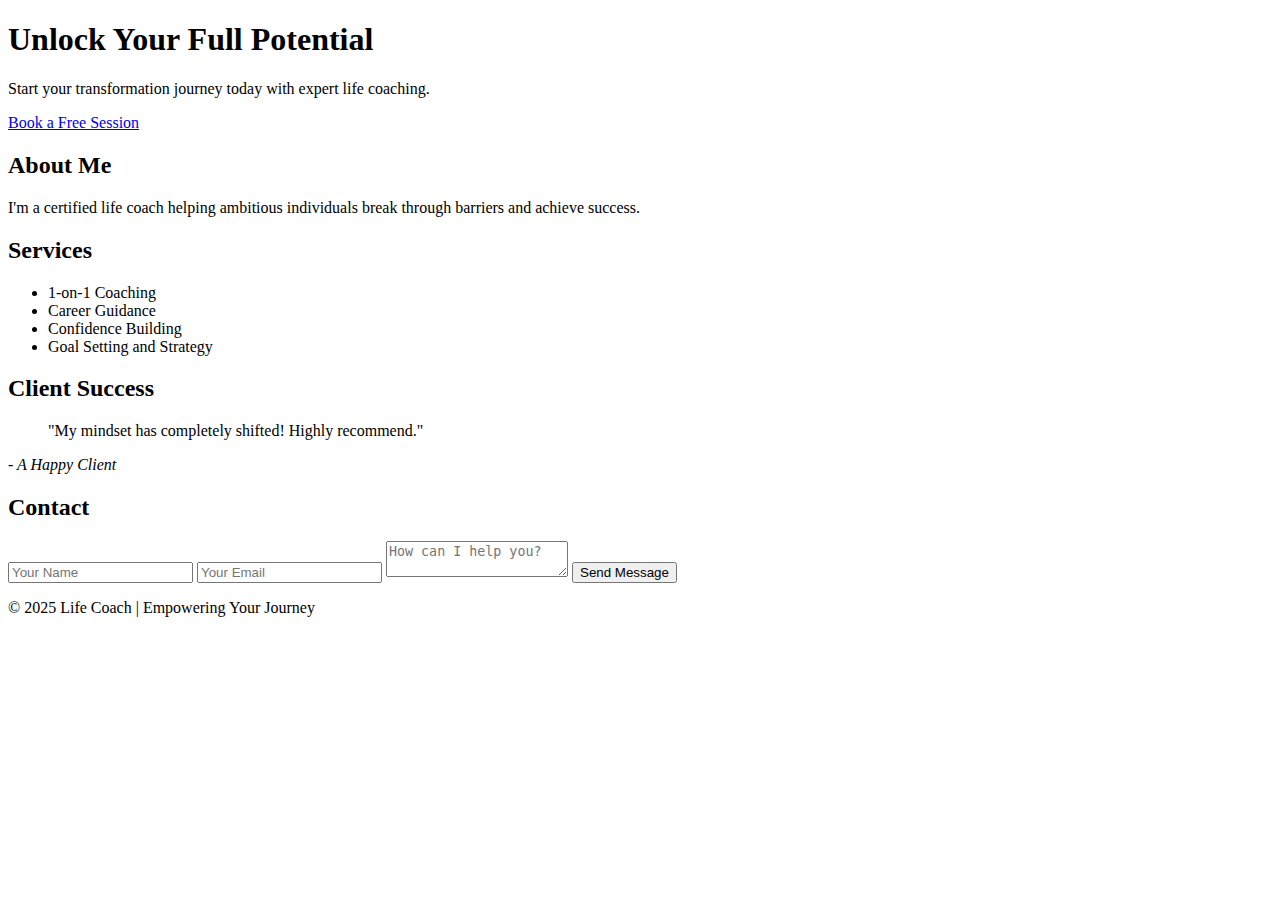
==== index.html @ 5692b279 "Add files via upload" ====
<!DOCTYPE html>
<html lang="en">
<head>
    <meta charset="UTF-8">
    <meta name="viewport" content="width=device-width, initial-scale=1.0">
    <title>Life Coach - Transform Your Life</title>
    <link rel="stylesheet" href="style.css">
</head>
<body>
    <header>
        <h1>Unlock Your Full Potential</h1>
        <p>Start your transformation journey today with expert life coaching.</p>
        <a href="#contact" class="btn">Book a Free Session</a>
    </header>

    <section id="about">
        <h2>About Me</h2>
        <p>I'm a certified life coach helping ambitious individuals break through barriers and achieve success.</p>
    </section>

    <section id="services">
        <h2>Services</h2>
        <ul>
            <li>1-on-1 Coaching</li>
            <li>Career Guidance</li>
            <li>Confidence Building</li>
            <li>Goal Setting and Strategy</li>
        </ul>
    </section>

    <section id="testimonials">
        <h2>Client Success</h2>
        <blockquote>"My mindset has completely shifted! Highly recommend."</blockquote>
        <cite>- A Happy Client</cite>
    </section>

    <section id="contact">
        <h2>Contact</h2>
        <form>
            <input type="text" placeholder="Your Name" required>
            <input type="email" placeholder="Your Email" required>
            <textarea placeholder="How can I help you?" required></textarea>
            <button type="submit">Send Message</button>
        </form>
    </section>

    <footer>
        <p>© 2025 Life Coach | Empowering Your Journey</p>
    </footer>
</body>
</html>
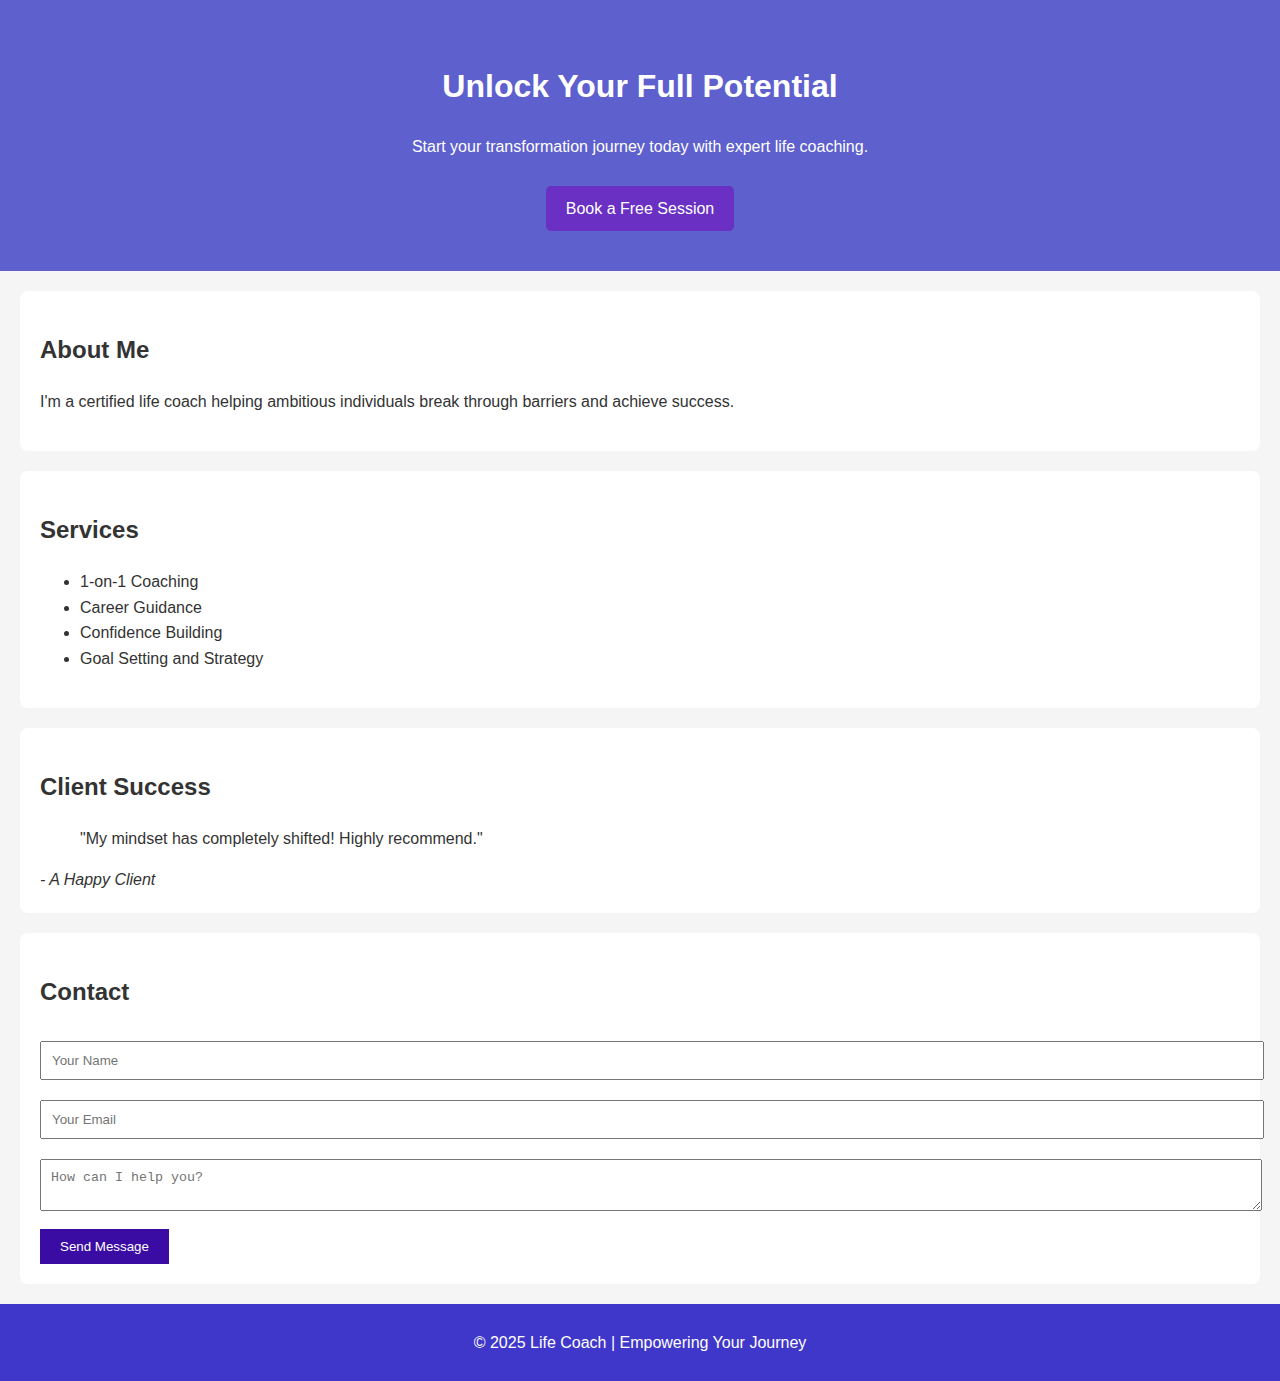
==== commit db2934a8: "Update index.html" ====
--- a/index.html
+++ b/index.html
@@ -1,4 +1,3 @@
-
 <!DOCTYPE html>
 <html lang="en">
 <head>
@@ -37,10 +36,10 @@
 
     <section id="contact">
         <h2>Contact</h2>
-        <form>
-            <input type="text" placeholder="Your Name" required>
-            <input type="email" placeholder="Your Email" required>
-            <textarea placeholder="How can I help you?" required></textarea>
+        <form action="https://formspree.io/f/xblgqjpd" method="POST">
+            <input type="text" name="name" placeholder="Your Name" required>
+            <input type="email" name="email" placeholder="Your Email" required>
+            <textarea name="message" placeholder="How can I help you?" required></textarea>
             <button type="submit">Send Message</button>
         </form>
     </section>
--- a/style.css
+++ b/style.css
@@ -0,0 +1,48 @@
+
+body {
+    font-family: Arial, sans-serif;
+    margin: 0;
+    padding: 0;
+    line-height: 1.6;
+    background: #f5f5f5;
+    color: #333;
+}
+header {
+    background: #5e60ce;
+    color: white;
+    padding: 40px 20px;
+    text-align: center;
+}
+.btn {
+    display: inline-block;
+    margin-top: 10px;
+    padding: 10px 20px;
+    background: #6930c3;
+    color: white;
+    text-decoration: none;
+    border-radius: 5px;
+}
+section {
+    padding: 20px;
+    background: white;
+    margin: 20px;
+    border-radius: 8px;
+}
+footer {
+    text-align: center;
+    padding: 10px;
+    background: #3f37c9;
+    color: white;
+}
+form input, form textarea {
+    width: 100%;
+    padding: 10px;
+    margin: 10px 0;
+}
+button {
+    background: #3a0ca3;
+    color: white;
+    border: none;
+    padding: 10px 20px;
+    cursor: pointer;
+}
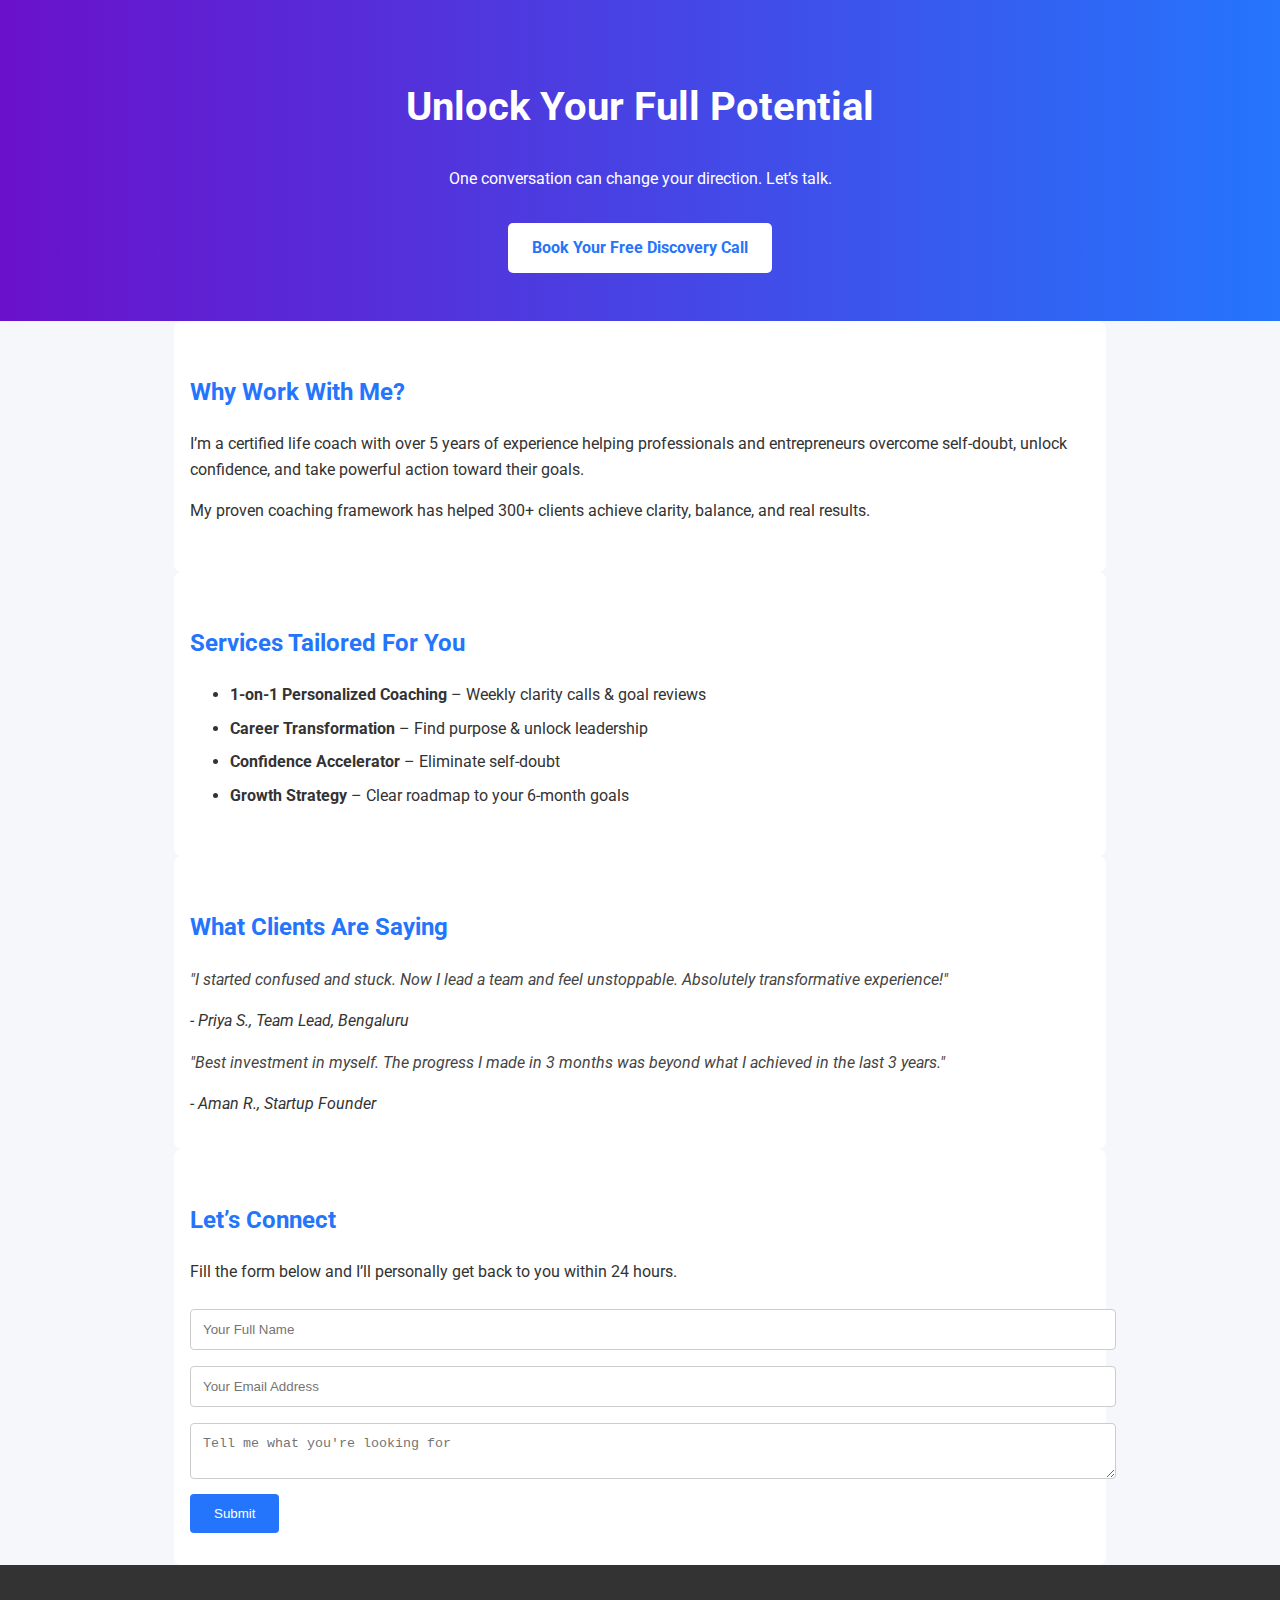
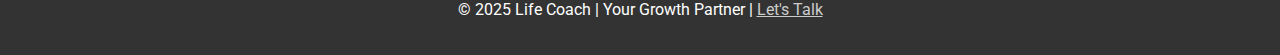
==== commit f1db5069: "Update index.html" ====
--- a/index.html
+++ b/index.html
@@ -1,51 +1,134 @@
 <!DOCTYPE html>
 <html lang="en">
 <head>
-    <meta charset="UTF-8">
-    <meta name="viewport" content="width=device-width, initial-scale=1.0">
-    <title>Life Coach - Transform Your Life</title>
-    <link rel="stylesheet" href="style.css">
+  <meta charset="UTF-8" />
+  <meta name="viewport" content="width=device-width, initial-scale=1.0" />
+  <title>Life Coach - Transform Your Life</title>
+  <link rel="stylesheet" href="style.css" />
+  <link href="https://fonts.googleapis.com/css2?family=Roboto:wght@400;700&display=swap" rel="stylesheet">
+  <style>
+    body {
+      font-family: 'Roboto', sans-serif;
+      margin: 0;
+      background: #f5f7fa;
+      color: #333;
+    }
+    header {
+      background: linear-gradient(to right, #6a11cb, #2575fc);
+      color: white;
+      text-align: center;
+      padding: 3rem 1rem;
+    }
+    header h1 {
+      font-size: 2.5rem;
+    }
+    .btn {
+      background: white;
+      color: #2575fc;
+      padding: 0.75rem 1.5rem;
+      margin-top: 1rem;
+      font-weight: bold;
+      border: none;
+      border-radius: 5px;
+      cursor: pointer;
+      transition: 0.3s;
+      text-decoration: none;
+    }
+    .btn:hover {
+      background: #e0e0e0;
+    }
+    section {
+      padding: 2rem 1rem;
+      max-width: 900px;
+      margin: auto;
+    }
+    h2 {
+      color: #2575fc;
+    }
+    ul li {
+      margin: 0.5rem 0;
+    }
+    blockquote {
+      font-style: italic;
+      color: #444;
+      margin: 1rem 0;
+    }
+    form input, form textarea {
+      width: 100%;
+      padding: 0.75rem;
+      margin: 0.5rem 0;
+      border: 1px solid #ccc;
+      border-radius: 4px;
+    }
+    form button {
+      background: #2575fc;
+      color: white;
+      border: none;
+      padding: 0.75rem 1.5rem;
+      border-radius: 4px;
+      cursor: pointer;
+    }
+    footer {
+      background: #333;
+      color: white;
+      text-align: center;
+      padding: 1rem;
+    }
+    .fade-in {
+      animation: fadeIn 1s ease-in-out;
+    }
+    @keyframes fadeIn {
+      from { opacity: 0; transform: translateY(20px); }
+      to { opacity: 1; transform: translateY(0); }
+    }
+  </style>
 </head>
 <body>
-    <header>
-        <h1>Unlock Your Full Potential</h1>
-        <p>Start your transformation journey today with expert life coaching.</p>
-        <a href="#contact" class="btn">Book a Free Session</a>
-    </header>
 
-    <section id="about">
-        <h2>About Me</h2>
-        <p>I'm a certified life coach helping ambitious individuals break through barriers and achieve success.</p>
-    </section>
+  <header>
+    <h1>Unlock Your Full Potential</h1>
+    <p>One conversation can change your direction. Let’s talk.</p>
+    <a href="#contact" class="btn">Book Your Free Discovery Call</a>
+  </header>
 
-    <section id="services">
-        <h2>Services</h2>
-        <ul>
-            <li>1-on-1 Coaching</li>
-            <li>Career Guidance</li>
-            <li>Confidence Building</li>
-            <li>Goal Setting and Strategy</li>
-        </ul>
-    </section>
+  <section id="about" class="fade-in">
+    <h2>Why Work With Me?</h2>
+    <p>I’m a certified life coach with over 5 years of experience helping professionals and entrepreneurs overcome self-doubt, unlock confidence, and take powerful action toward their goals.</p>
+    <p>My proven coaching framework has helped 300+ clients achieve clarity, balance, and real results.</p>
+  </section>
 
-    <section id="testimonials">
-        <h2>Client Success</h2>
-        <blockquote>"My mindset has completely shifted! Highly recommend."</blockquote>
-        <cite>- A Happy Client</cite>
-    </section>
+  <section id="services" class="fade-in">
+    <h2>Services Tailored For You</h2>
+    <ul>
+      <li><strong>1-on-1 Personalized Coaching</strong> – Weekly clarity calls & goal reviews</li>
+      <li><strong>Career Transformation</strong> – Find purpose & unlock leadership</li>
+      <li><strong>Confidence Accelerator</strong> – Eliminate self-doubt</li>
+      <li><strong>Growth Strategy</strong> – Clear roadmap to your 6-month goals</li>
+    </ul>
+  </section>
 
-    <section id="contact">
-        <h2>Contact</h2>
-        <form action="https://formspree.io/f/xblgqjpd" method="POST">
-            <input type="text" name="name" placeholder="Your Name" required>
-            <input type="email" name="email" placeholder="Your Email" required>
-            <textarea name="message" placeholder="How can I help you?" required></textarea>
-            <button type="submit">Send Message</button>
-        </form>
-    </section>
+  <section id="testimonials" class="fade-in">
+    <h2>What Clients Are Saying</h2>
+    <blockquote>"I started confused and stuck. Now I lead a team and feel unstoppable. Absolutely transformative experience!"</blockquote>
+    <cite>- Priya S., Team Lead, Bengaluru</cite>
+    <blockquote>"Best investment in myself. The progress I made in 3 months was beyond what I achieved in the last 3 years."</blockquote>
+    <cite>- Aman R., Startup Founder</cite>
+  </section>
 
-    <footer>
-        <p>© 2025 Life Coach | Empowering Your Journey</p>
-    </footer>
+  <section id="contact" class="fade-in">
+    <h2>Let’s Connect</h2>
+    <p>Fill the form below and I’ll personally get back to you within 24 hours.</p>
+    <form method="POST" action="https://formsubmit.co/your-email@example.com">
+      <input type="text" name="name" placeholder="Your Full Name" required>
+      <input type="email" name="email" placeholder="Your Email Address" required>
+      <textarea name="message" placeholder="Tell me what you're looking for" required></textarea>
+      <button type="submit">Submit</button>
+    </form>
+  </section>
+
+  <footer>
+    <p>© 2025 Life Coach | Your Growth Partner | <a href="#contact" style="color:#ccc;">Let's Talk</a></p>
+  </footer>
+
 </body>
 </html>
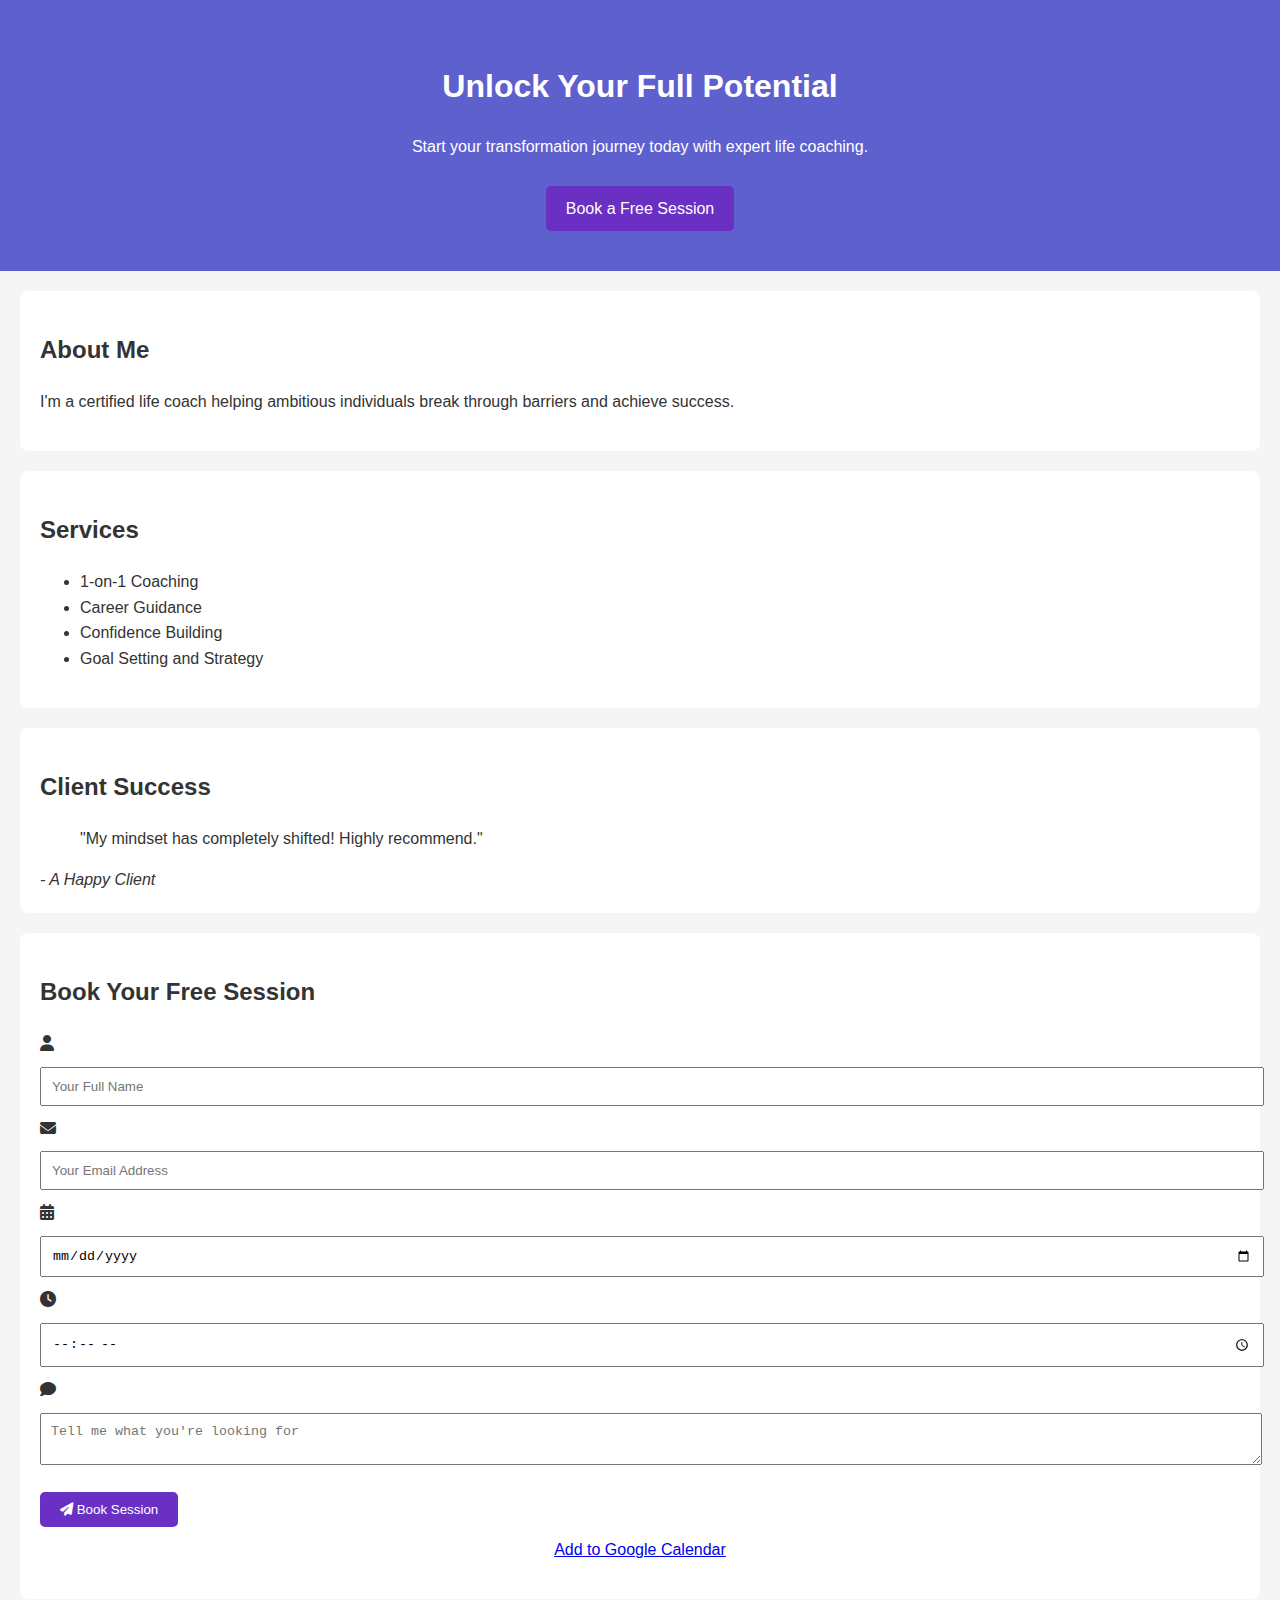
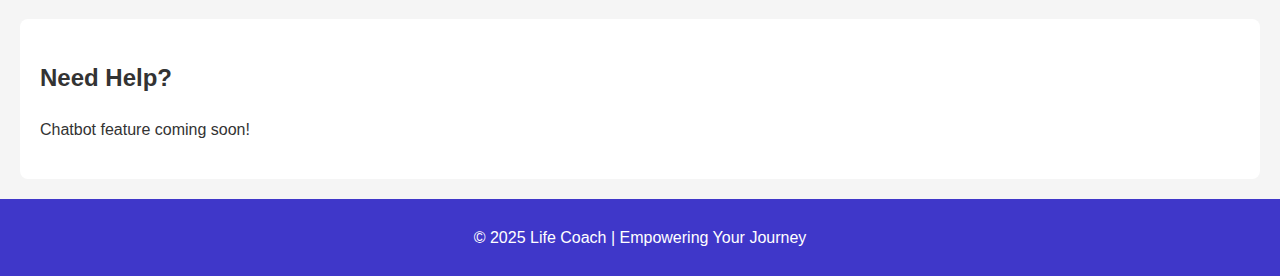
==== commit 627b6378: "Update index.html" ====
--- a/index.html
+++ b/index.html
@@ -2,132 +2,85 @@
 <html lang="en">
 <head>
   <meta charset="UTF-8" />
-  <meta name="viewport" content="width=device-width, initial-scale=1.0" />
+  <meta name="viewport" content="width=device-width, initial-scale=1.0"/>
   <title>Life Coach - Transform Your Life</title>
-  <link rel="stylesheet" href="style.css" />
-  <link href="https://fonts.googleapis.com/css2?family=Roboto:wght@400;700&display=swap" rel="stylesheet">
-  <style>
-    body {
-      font-family: 'Roboto', sans-serif;
-      margin: 0;
-      background: #f5f7fa;
-      color: #333;
-    }
-    header {
-      background: linear-gradient(to right, #6a11cb, #2575fc);
-      color: white;
-      text-align: center;
-      padding: 3rem 1rem;
-    }
-    header h1 {
-      font-size: 2.5rem;
-    }
-    .btn {
-      background: white;
-      color: #2575fc;
-      padding: 0.75rem 1.5rem;
-      margin-top: 1rem;
-      font-weight: bold;
-      border: none;
-      border-radius: 5px;
-      cursor: pointer;
-      transition: 0.3s;
-      text-decoration: none;
-    }
-    .btn:hover {
-      background: #e0e0e0;
-    }
-    section {
-      padding: 2rem 1rem;
-      max-width: 900px;
-      margin: auto;
-    }
-    h2 {
-      color: #2575fc;
-    }
-    ul li {
-      margin: 0.5rem 0;
-    }
-    blockquote {
-      font-style: italic;
-      color: #444;
-      margin: 1rem 0;
-    }
-    form input, form textarea {
-      width: 100%;
-      padding: 0.75rem;
-      margin: 0.5rem 0;
-      border: 1px solid #ccc;
-      border-radius: 4px;
-    }
-    form button {
-      background: #2575fc;
-      color: white;
-      border: none;
-      padding: 0.75rem 1.5rem;
-      border-radius: 4px;
-      cursor: pointer;
-    }
-    footer {
-      background: #333;
-      color: white;
-      text-align: center;
-      padding: 1rem;
-    }
-    .fade-in {
-      animation: fadeIn 1s ease-in-out;
-    }
-    @keyframes fadeIn {
-      from { opacity: 0; transform: translateY(20px); }
-      to { opacity: 1; transform: translateY(0); }
-    }
-  </style>
+  <link rel="stylesheet" href="style.css"/>
+  <link rel="stylesheet" href="https://cdnjs.cloudflare.com/ajax/libs/font-awesome/6.5.0/css/all.min.css">
 </head>
 <body>
 
   <header>
     <h1>Unlock Your Full Potential</h1>
-    <p>One conversation can change your direction. Let’s talk.</p>
-    <a href="#contact" class="btn">Book Your Free Discovery Call</a>
+    <p>Start your transformation journey today with expert life coaching.</p>
+    <a href="#contact" class="btn">Book a Free Session</a>
   </header>
 
-  <section id="about" class="fade-in">
-    <h2>Why Work With Me?</h2>
-    <p>I’m a certified life coach with over 5 years of experience helping professionals and entrepreneurs overcome self-doubt, unlock confidence, and take powerful action toward their goals.</p>
-    <p>My proven coaching framework has helped 300+ clients achieve clarity, balance, and real results.</p>
+  <section id="about">
+    <h2>About Me</h2>
+    <p>I'm a certified life coach helping ambitious individuals break through barriers and achieve success.</p>
   </section>
 
-  <section id="services" class="fade-in">
-    <h2>Services Tailored For You</h2>
+  <section id="services">
+    <h2>Services</h2>
     <ul>
-      <li><strong>1-on-1 Personalized Coaching</strong> – Weekly clarity calls & goal reviews</li>
-      <li><strong>Career Transformation</strong> – Find purpose & unlock leadership</li>
-      <li><strong>Confidence Accelerator</strong> – Eliminate self-doubt</li>
-      <li><strong>Growth Strategy</strong> – Clear roadmap to your 6-month goals</li>
+      <li>1-on-1 Coaching</li>
+      <li>Career Guidance</li>
+      <li>Confidence Building</li>
+      <li>Goal Setting and Strategy</li>
     </ul>
   </section>
 
-  <section id="testimonials" class="fade-in">
-    <h2>What Clients Are Saying</h2>
-    <blockquote>"I started confused and stuck. Now I lead a team and feel unstoppable. Absolutely transformative experience!"</blockquote>
-    <cite>- Priya S., Team Lead, Bengaluru</cite>
-    <blockquote>"Best investment in myself. The progress I made in 3 months was beyond what I achieved in the last 3 years."</blockquote>
-    <cite>- Aman R., Startup Founder</cite>
+  <section id="testimonials">
+    <h2>Client Success</h2>
+    <blockquote>"My mindset has completely shifted! Highly recommend."</blockquote>
+    <cite>- A Happy Client</cite>
   </section>
 
-  <section id="contact" class="fade-in">
-    <h2>Let’s Connect</h2>
-    <p>Fill the form below and I’ll personally get back to you within 24 hours.</p>
-    <form method="POST" action="https://formsubmit.co/your-email@example.com">
-      <input type="text" name="name" placeholder="Your Full Name" required>
-      <input type="email" name="email" placeholder="Your Email Address" required>
-      <textarea name="message" placeholder="Tell me what you're looking for" required></textarea>
-      <button type="submit">Submit</button>
+  <section id="contact">
+    <h2>Book Your Free Session</h2>
+    <form method="POST" action="https://formspree.io/f/xblgqjpd" target="_blank">
+      <div class="form-group">
+        <i class="fas fa-user"></i>
+        <input type="text" name="name" placeholder="Your Full Name" required>
+      </div>
+
+      <div class="form-group">
+        <i class="fas fa-envelope"></i>
+        <input type="email" name="email" placeholder="Your Email Address" required>
+      </div>
+
+      <div class="form-group">
+        <i class="fas fa-calendar-alt"></i>
+        <input type="date" name="preferred_date" required>
+      </div>
+
+      <div class="form-group">
+        <i class="fas fa-clock"></i>
+        <input type="time" name="preferred_time" required>
+      </div>
+
+      <div class="form-group">
+        <i class="fas fa-comment"></i>
+        <textarea name="message" placeholder="Tell me what you're looking for" required></textarea>
+      </div>
+
+      <button type="submit" class="btn"><i class="fas fa-paper-plane"></i> Book Session</button>
     </form>
+
+    <!-- Optional: Add to calendar -->
+    <p style="text-align:center; margin-top:10px;">
+      <a href="https://calendar.google.com/calendar/r/eventedit" target="_blank">Add to Google Calendar</a>
+    </p>
+  </section>
+
+  <!-- Placeholder Chatbot Section -->
+  <section id="chatbot">
+    <h2>Need Help?</h2>
+    <p>Chatbot feature coming soon!</p>
   </section>
 
   <footer>
-    <p>© 2025 Life Coach | Your Growth Partner | <a href="#contact" style="color:#ccc;">Let's Talk</a></p>
+    <p>© 2025 Life Coach | Empowering Your Journey</p>
   </footer>
 
 </body>
